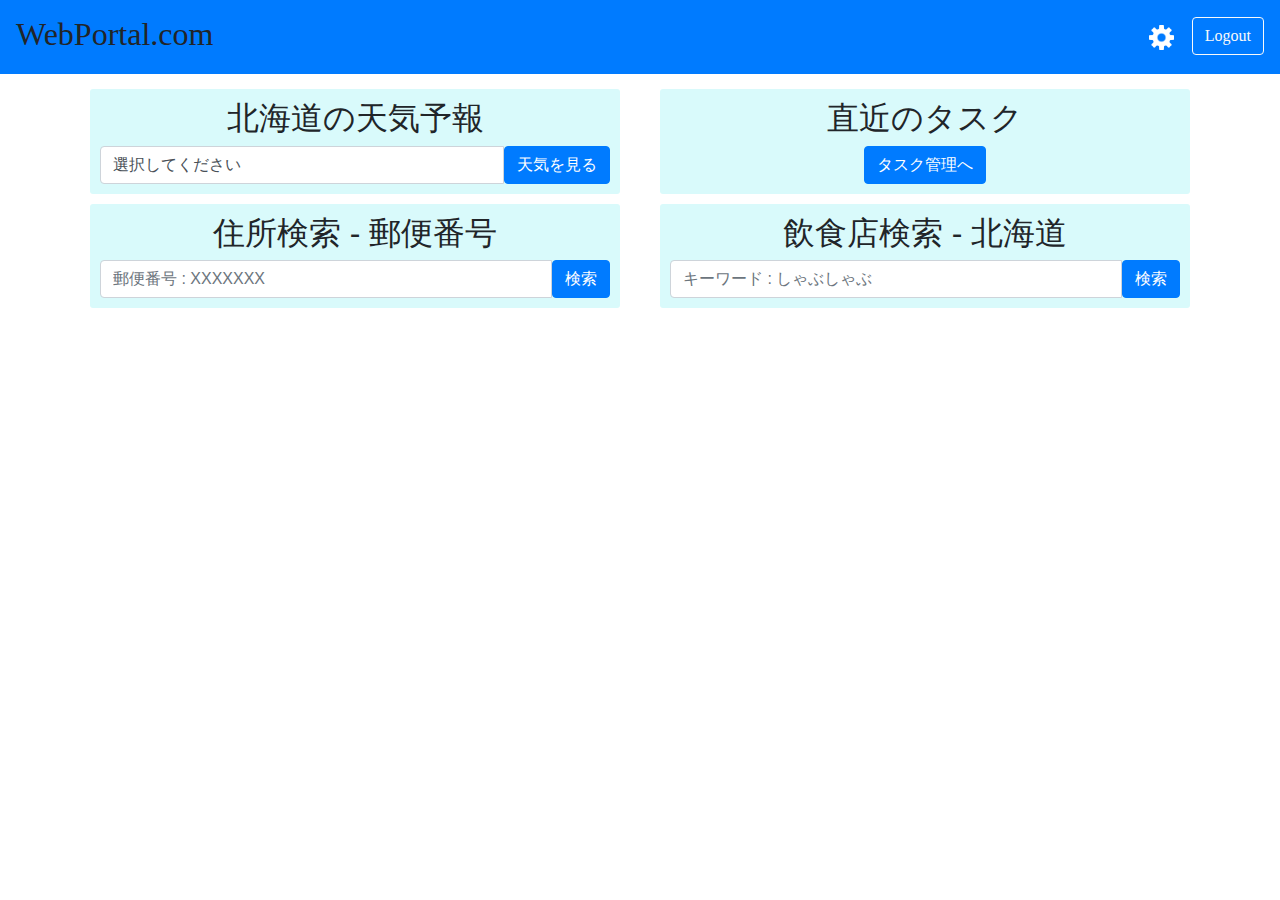
==== src/main/resources/templates/index.html @ de255bd8 "WebPortal-グルメ検索機能②" ====
<!DOCTYPE html>
<html xmlns:th="http://www.thymeleaf.org"
	xmlns:sec="http://www.thymeleaf.org/thymeleaf-extras-springsecurity4">
<head>

<meta charset="UTF-8">
<title>WebPortal Main</title>

<!-- モバイル設定 -->
<meta id="viewport" name="viewport"
	content="width=device-width, initial-scale=1, maximum-scale=1, user-scalable=no">
<link rel="manifest" th:href="@{/css/manifest.json}"
	crossorigin="use-credentials">
<meta name="application-name" content="WebPortal">
<meta name="mobile-web-app-capable" content="yes">
<meta name="apple-mobile-web-app-title" content="WebPortal">
<meta name="apple-mobile-web-app-capable" content="yes">
<meta name="apple-mobile-web-app-status-bar-style" content="black">

<!-- アイコン設定 -->
<link rel="icon" th:href="@{/img/favicon.ico}" sizes="192x192"
	href="../static/img/favicon.ico">
<link rel="shortcut icon" th:href="@{/img/favicon.ico}">
<link rel="apple-touch-icon" th:href="@{/img/favicon.ico}">
<link rel="apple-touch-icon" th:href="@{/img/favicon.ico}" sizes="192x192">
<link rel="apple-touch-icon" th:href="@{/img/favicon.ico}" sizes="58x58">

<!-- スタイル設定 -->
<link rel="stylesheet"
	href="https://stackpath.bootstrapcdn.com/bootstrap/4.3.1/css/bootstrap.min.css"
	integrity="sha384-ggOyR0iXCbMQv3Xipma34MD+dH/1fQ784/j6cY/iJTQUOhcWr7x9JvoRxT2MZw1T"
	crossorigin="anonymous">
<link rel="stylesheet" th:href="@{/css/ress.css}"
	href="../static/css/ress.css">
<link rel="stylesheet" th:href="@{/css/home.css}"
	href="../static/css/home.css">

</head>

<body th:classappend="${session.isDarkmode} ? 'mode-dark'">

	<!-- 共通ヘッダ -->
	<nav class="navbar navbar-expand-lg navbar-dark bg-primary">
		<h1>
			<a class="navbar-brand title-font" th:href="@{/}" style="font-family: cursive">WebPortal.com</a>
		</h1>
		<button class="navbar-toggler" type="button" data-toggle="collapse"
			data-target="#navbarToggler" aria-controls="navbarToggler"
			aria-expanded="false" aria-label="Toggle navigation">
			<span class="navbar-toggler-icon"></span>
		</button>
		<div class="collapse navbar-collapse" id="navbarToggler">
			<ul class="navbar-nav ml-auto mt-2 mt-lg-0">
				<li class="nav-item active"><a class="nav-link"
					th:href="@{/change}"> <img class="config-img"
						th:src="@{/img/config.png}" src="../static/img/config.png">
				</a></li>
				<li>
					<form class="my-2 my-lg-0" method="post" th:action="@{/logout}">
						<button class="btn btn-outline-light my-2 my-sm-0" type="submit" style="font-family: cursive">Logout</button>
					</form>
				</li>
			</ul>
		</div>
	</nav>

	<!-- コンテンツ -->
	<div class="container">
		<div class="row">
			
			<div class="col-sm-6">
				<div class="content-box">
					<h2>北海道の天気予報</h2>
					<form method="post" th:action="@{/weather}" name="form_weather">
					<div class="input-group">
					<select name="cityCode" class="form-control">
								<option value="">選択してください</option>
								<option value="011000">稚内</option>
								<option value="012010">旭川</option>
								<option value="012020">留萌</option>
								<option value="013010">網走</option>
								<option value="013020">北見</option>
								<option value="013030">紋別</option>
								<option value="014010">根室</option>
								<option value="014020">釧路</option>
								<option value="014030">帯広</option>
								<option value="015010">室蘭</option>
								<option value="015020">浦河</option>
								<option value="017010">函館</option>
								<option value="017020">江差</option>
								<option value="016010">札幌</option>
								<option value="016020">岩見沢</option>
								<option value="016030">俱知安</option>
							</select>
							<button type="submit" class="btn btn-primary">天気を見る</button>
					</div>
					</form>
				</div>
			</div>
			
			<div class="col-sm-6">
				<div class="content-box">
					<h2>直近のタスク</h2>
					<form method="get" th:action="@{/tasklist}" name="form_task">
								<button type="submit" class="btn btn-primary">タスク管理へ</button>
					</form>
				</div>
			</div>
			
			<div class="col-sm-6">
				<div class="content-box">
					<h2>住所検索 - 郵便番号</h2>
					<form method="post" th:action="@{/zip}" name="form_zip" onSubmit="return zipcheck()">
						<div class="input-group">
							<input type="number" class="form-control" name="zipcode"
								placeholder="郵便番号 : XXXXXXX"> <span
								class="input-group-btn">
								<button type="submit" class="btn btn-primary">検索</button>
							</span>
						</div>
					</form>
				</div>
			</div>
			
			<div class="col-sm-6">
				<div class="content-box">
					<h2>飲食店検索 - 北海道</h2>
					<form method="post" th:action="@{/gourmet}" name="form_gourme" onSubmit="return gourmecheck()">
						<div class="input-group">
							<input type="text" class="form-control" name="shopname"
								placeholder="キーワード : しゃぶしゃぶ"> <span
								class="input-group-btn">
								<button type="submit" class="btn btn-primary">検索</button>
							</span>
						</div>
					</form>
				</div>
			</div>

		</div>
	</div>

	<!-- 共通スクリプト -->
	<script src="https://code.jquery.com/jquery-3.3.1.slim.min.js"
		integrity="sha384-q8i/X+965DzO0rT7abK41JStQIAqVgRVzpbzo5smXKp4YfRvH+8abtTE1Pi6jizo"
		crossorigin="anonymous"></script>
	<script
		src="https://cdnjs.cloudflare.com/ajax/libs/popper.js/1.14.7/umd/popper.min.js"
		integrity="sha384-UO2eT0CpHqdSJQ6hJty5KVphtPhzWj9WO1clHTMGa3JDZwrnQq4sF86dIHNDz0W1"
		crossorigin="anonymous"></script>
	<script
		src="https://stackpath.bootstrapcdn.com/bootstrap/4.3.1/js/bootstrap.min.js"
		integrity="sha384-JjSmVgyd0p3pXB1rRibZUAYoIIy6OrQ6VrjIEaFf/nJGzIxFDsf4x0xIM+B07jRM"
		crossorigin="anonymous"></script>
		
		
	<!-- 入力チェックスクリプト -->
	<script type="text/javascript"> 
	
	function zipcheck(){

		var flag = 0;
		// 設定開始（必須にする項目を設定）

		if(document.form_zip.zipcode.value == ""){ //入力チェック
			flag = 1;
		}


		if(flag){
			window.alert('郵便番号を入力してください'); // 入力漏れでアラート表示
			return false; // 送信を中止
		}
		else{
			return true; // 送信を実行
		}
	
	}
	
	function gourmecheck(){

		var flag = 0;
		// 設定開始（必須にする項目を設定）

		if(document.form_gourme.shopname.value == ""){ //入力チェック
			flag = 1;
		}


		if(flag){
			window.alert('キーワードを入力してください'); // 入力漏れでアラート表示
			return false; // 送信を中止
		}
		else{
			return true; // 送信を実行
		}
	
	}
	</script>
</body>
</html>
---- src/main/resources/static/css/ress.css ----
/*!
 * ress.css • v1.2.2
 * MIT License
 * github.com/filipelinhares/ress
 */

/* # =================================================================
   # Global selectors
   # ================================================================= */

html {
  box-sizing: border-box;
  overflow-y: scroll; /* All browsers without overlaying scrollbars */
  -webkit-text-size-adjust: 100%; /* iOS 8+ */
}

*,
::before,
::after {
  background-repeat: no-repeat; /* Set `background-repeat: no-repeat` to all elements and pseudo elements */
  box-sizing: inherit;
}

::before,
::after {
  text-decoration: inherit; /* Inherit text-decoration and vertical align to ::before and ::after pseudo elements */
  vertical-align: inherit;
}

* {
  padding: 0; /* Reset `padding` and `margin` of all elements */
  margin: 0;
}

/* # =================================================================
   # General elements
   # ================================================================= */

/* Add the correct display in iOS 4-7.*/
audio:not([controls]) {
  display: none;
  height: 0;
}

hr {
  overflow: visible; /* Show the overflow in Edge and IE */
}

/*
* Correct `block` display not defined for any HTML5 element in IE 8/9
* Correct `block` display not defined for `details` or `summary` in IE 10/11
* and Firefox
* Correct `block` display not defined for `main` in IE 11
*/
article,
aside,
details,
figcaption,
figure,
footer,
header,
main,
menu,
nav,
section,
summary {
  display: block;
}

summary {
  display: list-item; /* Add the correct display in all browsers */
}

small {
  font-size: 80%; /* Set font-size to 80% in `small` elements */
}

[hidden],
template {
  display: none; /* Add the correct display in IE */
}

abbr[title] {
  border-bottom: 1px dotted; /* Add a bordered underline effect in all browsers */
  text-decoration: none; /* Remove text decoration in Firefox 40+ */
}

a {
  background-color: transparent; /* Remove the gray background on active links in IE 10 */
  -webkit-text-decoration-skip: objects; /* Remove gaps in links underline in iOS 8+ and Safari 8+ */
}

a:active,
a:hover {
  outline-width: 0; /* Remove the outline when hovering in all browsers */
}

code,
kbd,
pre,
samp {
  font-family: monospace, monospace; /* Specify the font family of code elements */
}

b,
strong {
  font-weight: bolder; /* Correct style set to `bold` in Edge 12+, Safari 6.2+, and Chrome 18+ */
}

dfn {
  font-style: italic; /* Address styling not present in Safari and Chrome */
}

/* Address styling not present in IE 8/9 */
mark {
  background-color: #ff0;
  color: #000;
}

/* https://gist.github.com/unruthless/413930 */
sub,
sup {
  font-size: 75%;
  line-height: 0;
  position: relative;
  vertical-align: baseline;
}

sub {
  bottom: -0.25em;
}

sup {
  top: -0.5em;
}

/* # =================================================================
   # Forms
   # ================================================================= */

input {
  border-radius: 0;
}

/* Apply cursor pointer to button elements */
button,
[type="button"],
[type="reset"],
[type="submit"],
[role="button"] {
  cursor: pointer;
}

/* Replace pointer cursor in disabled elements */
[disabled] {
  cursor: default;
}

[type="number"] {
  width: auto; /* Firefox 36+ */
}

[type="search"] {
  -webkit-appearance: textfield; /* Safari 8+ */
}

[type="search"]::-webkit-search-cancel-button,
[type="search"]::-webkit-search-decoration {
  -webkit-appearance: none; /* Safari 8 */
}

textarea {
  overflow: auto; /* Internet Explorer 11+ */
  resize: vertical; /* Specify textarea resizability */
}

button,
input,
optgroup,
select,
textarea {
  font: inherit; /* Specify font inheritance of form elements */
}

optgroup {
  font-weight: bold; /* Restore the font weight unset by the previous rule. */
}

button {
  overflow: visible; /* Address `overflow` set to `hidden` in IE 8/9/10/11 */
}

/* Remove inner padding and border in Firefox 4+ */
button::-moz-focus-inner,
[type="button"]::-moz-focus-inner,
[type="reset"]::-moz-focus-inner,
[type="submit"]::-moz-focus-inner {
  border-style: 0;
  padding: 0;
}

/* Replace focus style removed in the border reset above */
button:-moz-focusring,
[type="button"]::-moz-focus-inner,
[type="reset"]::-moz-focus-inner,
[type="submit"]::-moz-focus-inner {
  outline: 1px dotted ButtonText;
}

button,
html [type="button"], /* Prevent a WebKit bug where (2) destroys native `audio` and `video`controls in Android 4 */
[type="reset"],
[type="submit"] {
  -webkit-appearance: button; /* Correct the inability to style clickable types in iOS */
}

button,
select {
  text-transform: none; /* Firefox 40+, Internet Explorer 11- */
}

/* Remove the default button styling in all browsers */
button,
input,
select,
textarea {
  background-color: transparent;
  border-style: none;
  color: inherit;
}

/* Style select like a standard input */
select {
  -moz-appearance: none; /* Firefox 36+ */
  -webkit-appearance: none; /* Chrome 41+ */
}

select::-ms-expand {
  display: none; /* Internet Explorer 11+ */
}

select::-ms-value {
  color: currentColor; /* Internet Explorer 11+ */
}

legend {
  border: 0; /* Correct `color` not being inherited in IE 8/9/10/11 */
  color: inherit; /* Correct the color inheritance from `fieldset` elements in IE */
  display: table; /* Correct the text wrapping in Edge and IE */
  max-width: 100%; /* Correct the text wrapping in Edge and IE */
  white-space: normal; /* Correct the text wrapping in Edge and IE */
}

::-webkit-file-upload-button {
  -webkit-appearance: button; /* Correct the inability to style clickable types in iOS and Safari */
  font: inherit; /* Change font properties to `inherit` in Chrome and Safari */
}

[type="search"] {
  -webkit-appearance: textfield; /* Correct the odd appearance in Chrome and Safari */
  outline-offset: -2px; /* Correct the outline style in Safari */
}

/* # =================================================================
   # Specify media element style
   # ================================================================= */

img {
  border-style: none; /* Remove border when inside `a` element in IE 8/9/10 */
}

/* Add the correct vertical alignment in Chrome, Firefox, and Opera */
progress {
  vertical-align: baseline;
}

svg:not(:root) {
  overflow: hidden; /* Internet Explorer 11- */
}

audio,
canvas,
progress,
video {
  display: inline-block; /* Internet Explorer 11+, Windows Phone 8.1+ */
}

/* # =================================================================
   # Accessibility
   # ================================================================= */

/* Hide content from screens but not screenreaders */
@media screen {
  [hidden~="screen"] {
    display: inherit;
  }
  [hidden~="screen"]:not(:active):not(:focus):not(:target) {
    position: absolute !important;
    clip: rect(0 0 0 0) !important;
  }
}

/* Specify the progress cursor of updating elements */
[aria-busy="true"] {
  cursor: progress;
}

/* Specify the pointer cursor of trigger elements */
[aria-controls] {
  cursor: pointer;
}

/* Specify the unstyled cursor of disabled, not-editable, or otherwise inoperable elements */
[aria-disabled] {
  cursor: default;
}

/* # =================================================================
   # Selection
   # ================================================================= */

/* Specify text selection background color and omit drop shadow */

::-moz-selection {
  background-color: #b3d4fc; /* Required when declaring ::selection */
  color: #000;
  text-shadow: none;
}

::selection {
  background-color: #b3d4fc; /* Required when declaring ::selection */
  color: #000;
  text-shadow: none;
}
---- src/main/resources/static/css/home.css ----
/*
 共通のCSS設定を記載.
 1ページにしか使わない設定は、各html内で直接styleタグで指定する.
 */

body {
	text-align: center;
}

h1 {
	font-family: 'arial black';
}

.container {
	margin-top: 10px;
}

.content-box {
	min-width :250px;
	margin: 5px;
	padding: 10px;
	border-radius: 3px;
	background-color: #d9fafb;
	text-align: center
}

.content-box ul {
	list-style: none;
}

.title-font {
	font-size: 2rem;
}

.config-img {
	margin: 0 10px;
	width: 25px;
}

.back-red {
	background-color: red;
}

.button-logout {
	position: fixed;
	font-size: 1rem;
	right: -15px;
	top: 0px;
}

.input-form {
	margin: 20px auto;
	max-width: 600px;
}

.input-group {
   text-align:center;
}

.mode-dark {
	color: black;
	background-color: black;
}
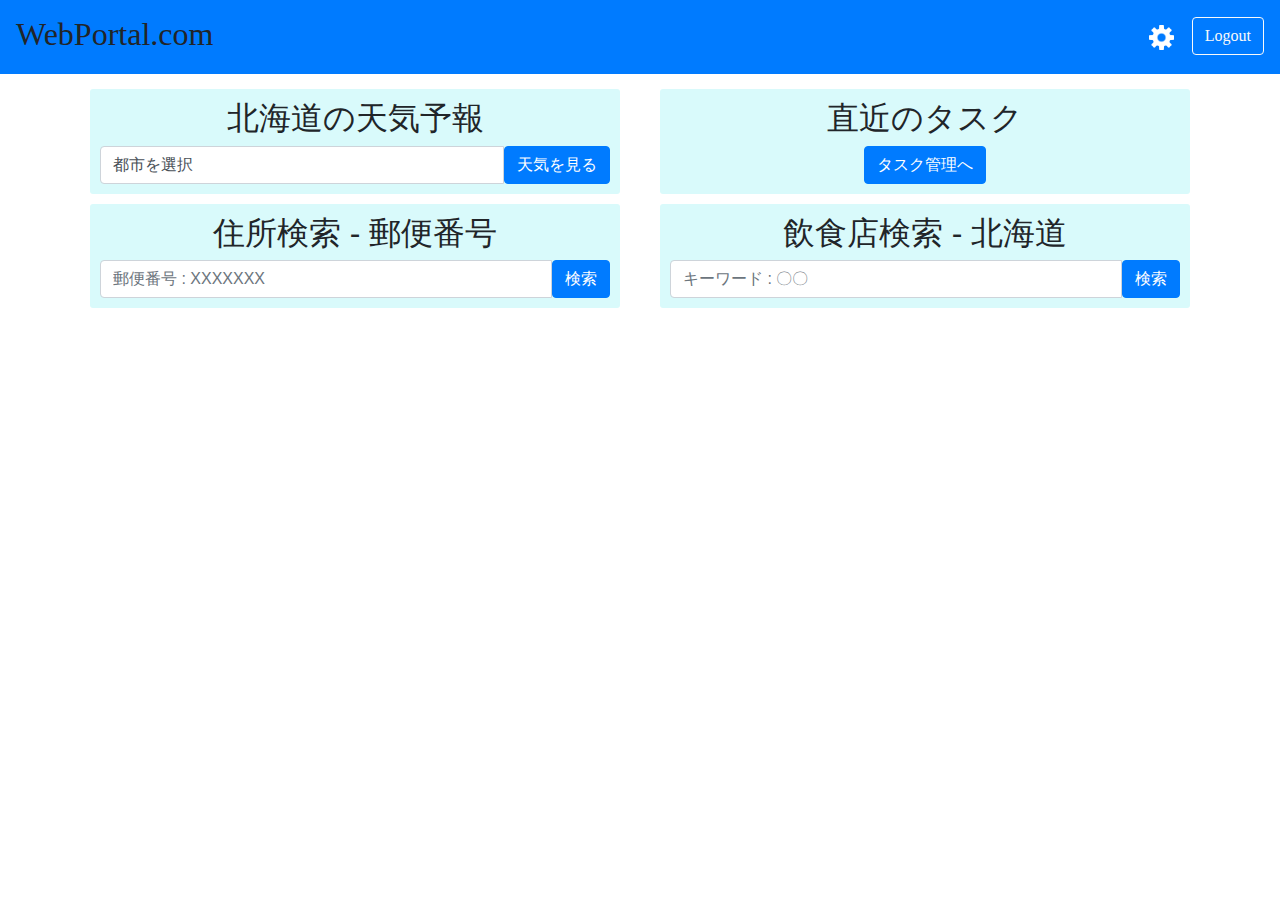
==== commit 19f8760c: "WebPortal-天気予報検索機能②③" ====
--- a/src/main/resources/templates/index.html
+++ b/src/main/resources/templates/index.html
@@ -71,10 +71,10 @@
 			<div class="col-sm-6">
 				<div class="content-box">
 					<h2>北海道の天気予報</h2>
-					<form method="post" th:action="@{/weather}" name="form_weather">
+					<form method="post" th:action="@{/weather}" name="form_weather" onSubmit="return selectcheck()">
 					<div class="input-group">
 					<select name="cityCode" class="form-control">
-								<option value="">選択してください</option>
+								<option value="">都市を選択</option>
 								<option value="011000">稚内</option>
 								<option value="012010">旭川</option>
 								<option value="012020">留萌</option>
@@ -125,10 +125,10 @@
 			<div class="col-sm-6">
 				<div class="content-box">
 					<h2>飲食店検索 - 北海道</h2>
-					<form method="post" th:action="@{/gourmet}" name="form_gourme" onSubmit="return gourmecheck()">
+					<form method="post" th:action="@{/gourmet}" name="form_gourme" onSubmit="return gourmetcheck()">
 						<div class="input-group">
 							<input type="text" class="form-control" name="shopname"
-								placeholder="キーワード : しゃぶしゃぶ"> <span
+								placeholder="キーワード : 〇〇"> <span
 								class="input-group-btn">
 								<button type="submit" class="btn btn-primary">検索</button>
 							</span>
@@ -157,12 +157,32 @@
 	<!-- 入力チェックスクリプト -->
 	<script type="text/javascript"> 
 	
-	function zipcheck(){
+	function selectcheck(){
 
 		var flag = 0;
 		// 設定開始（必須にする項目を設定）
 
-		if(document.form_zip.zipcode.value == ""){ //入力チェック
+		if(document.form_weather.cityCode.value == ""){ // 入力チェック
+			flag = 1;
+		}
+
+
+		if(flag){
+			window.alert('都市を選択してください'); // 入力漏れでアラート表示
+			return false; // 送信を中止
+		}
+		else{
+			return true; // 送信を実行
+		}
+	
+	}
+	
+	function zipcheck(){
+
+		var flag = 0;
+		// 設定開始（必須にする項目を設定）
+
+		if(document.form_zip.zipcode.value == ""){ // 入力チェック
 			flag = 1;
 		}
 
@@ -177,12 +197,12 @@
 	
 	}
 	
-	function gourmecheck(){
+	function gourmetcheck(){
 
 		var flag = 0;
 		// 設定開始（必須にする項目を設定）
 
-		if(document.form_gourme.shopname.value == ""){ //入力チェック
+		if(document.form_gourme.shopname.value == ""){ // 入力チェック
 			flag = 1;
 		}
 
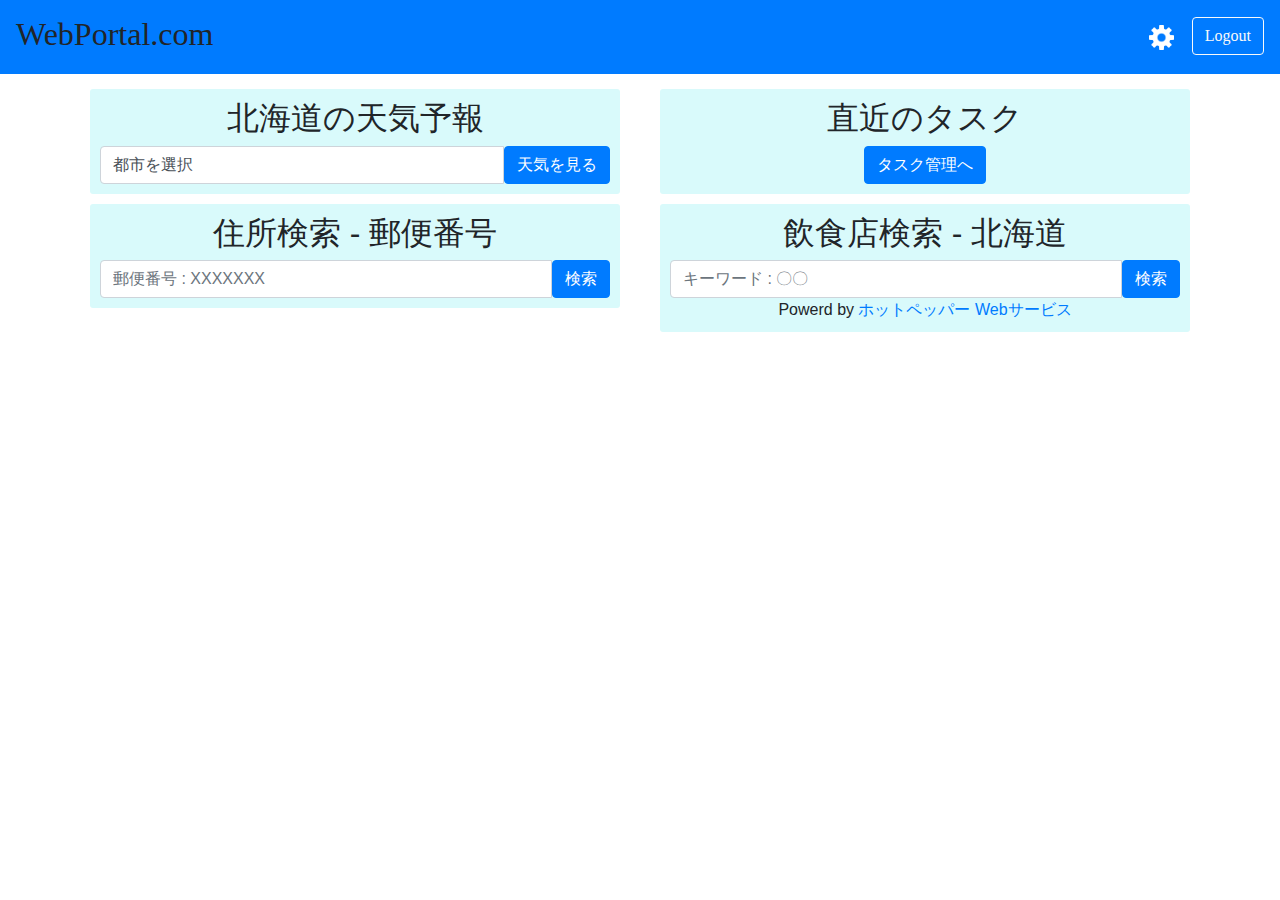
==== commit 97c82467: "WebPortal-グルメ検索機能②_2" ====
--- a/src/main/resources/templates/index.html
+++ b/src/main/resources/templates/index.html
@@ -128,11 +128,10 @@
 					<form method="post" th:action="@{/gourmet}" name="form_gourme" onSubmit="return gourmetcheck()">
 						<div class="input-group">
 							<input type="text" class="form-control" name="shopname"
-								placeholder="キーワード : 〇〇"> <span
-								class="input-group-btn">
+								placeholder="キーワード : 〇〇">
 								<button type="submit" class="btn btn-primary">検索</button>
-							</span>
 						</div>
+						 <span><a> Powerd by </a><a href="https://webservice.recruit.co.jp/index.html">ホットペッパー Webサービス</a></span>
 					</form>
 				</div>
 			</div>
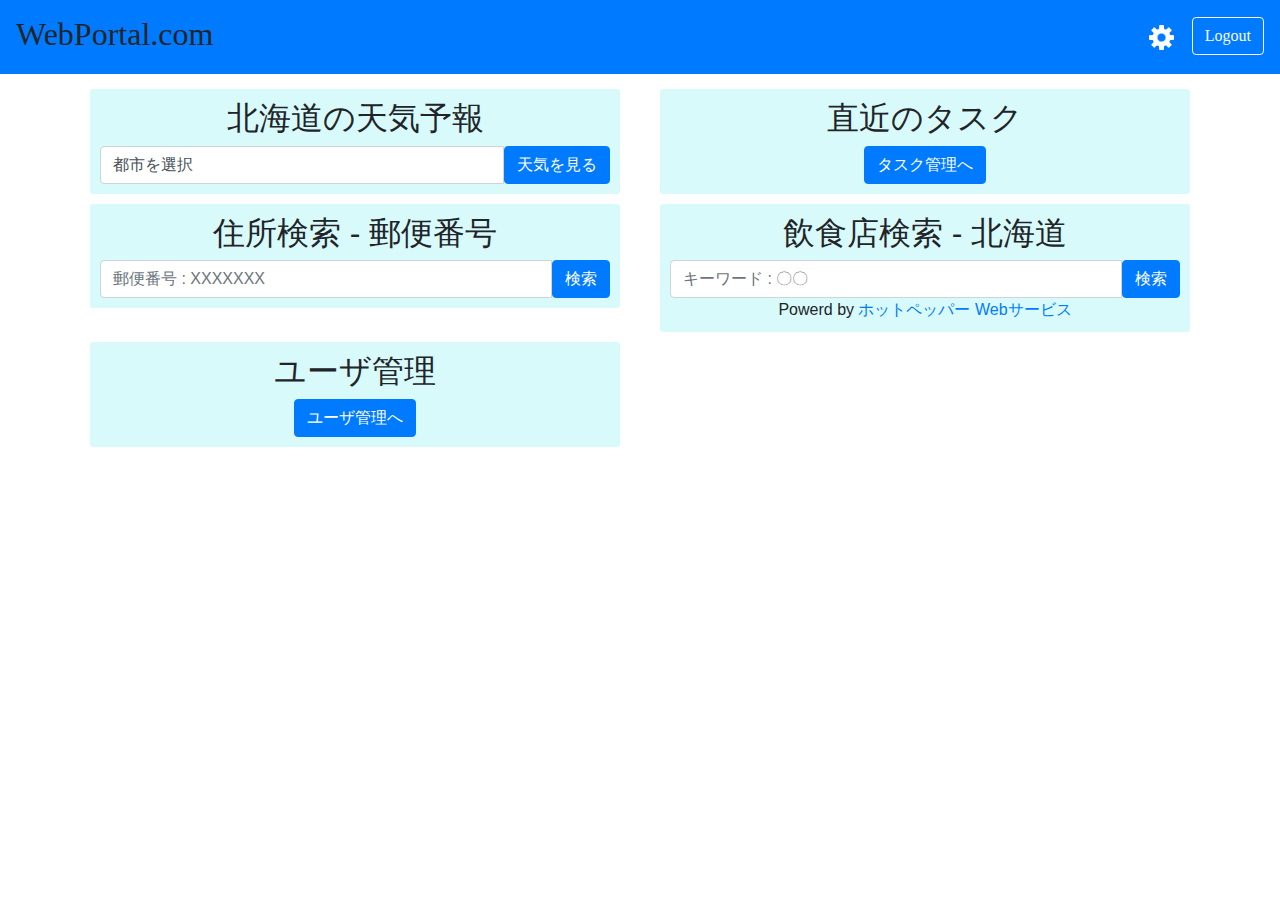
==== commit 2892e3ea: "WebPortal-ユーザ管理機能①②" ====
--- a/src/main/resources/templates/index.html
+++ b/src/main/resources/templates/index.html
@@ -135,6 +135,16 @@
 					</form>
 				</div>
 			</div>
+			
+			<div class="col-sm-6" role="presentation" sec:authorize="hasRole('ADMIN')">
+				<!-- 管理者のみのコンテンツ -->
+				<div class="content-box">
+					<h2>ユーザ管理</h2>
+					<form method="get" th:action="@{/user/list}" name="form_user" onSubmit="return usercheck()">
+						<button type="submit" class="btn btn-primary">ユーザ管理へ</button>
+					</form>
+				</div>
+			</div>
 
 		</div>
 	</div>
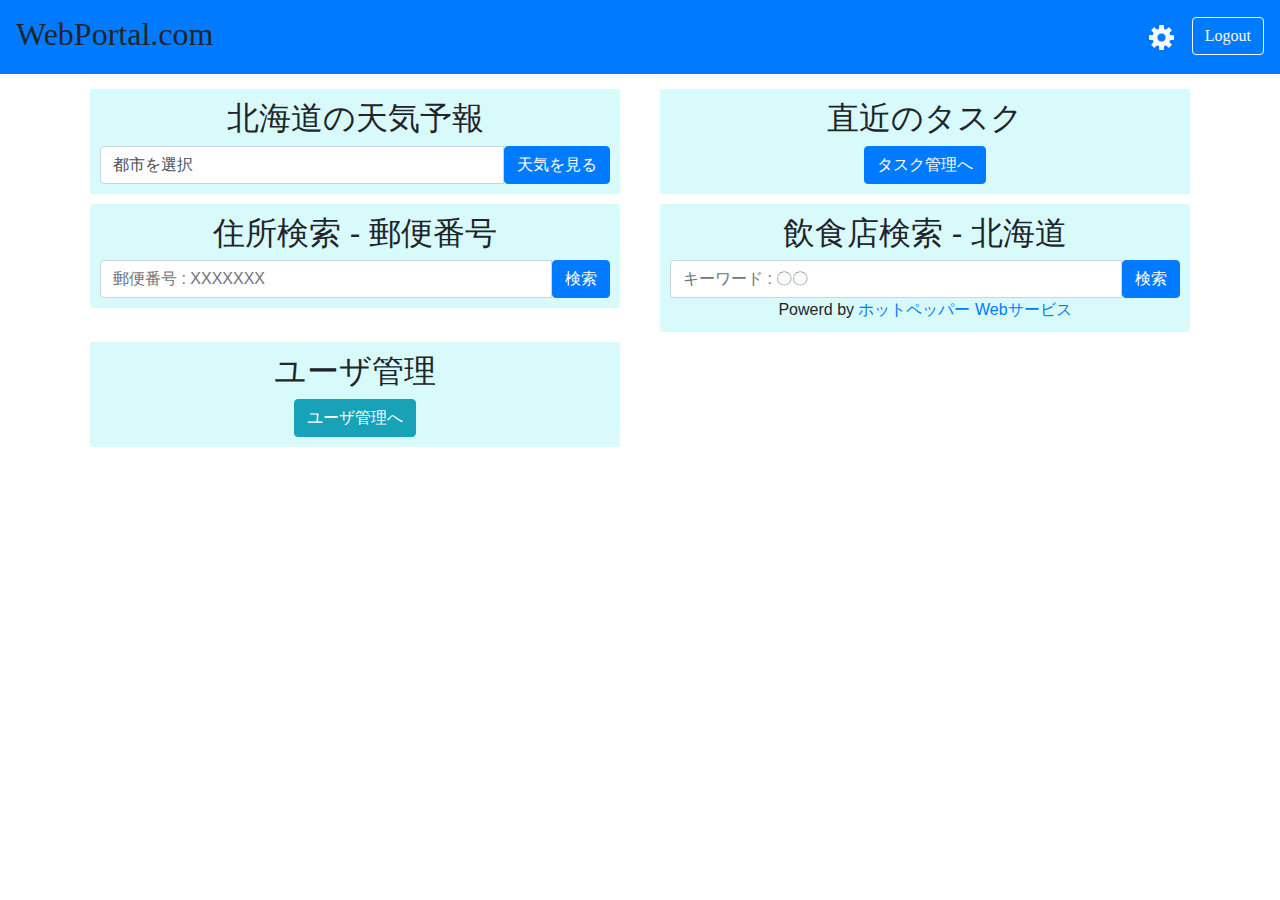
==== commit eb2b72d5: "WebPortal-ユーザ管理機能⑦_2" ====
--- a/src/main/resources/templates/index.html
+++ b/src/main/resources/templates/index.html
@@ -113,10 +113,8 @@
 					<form method="post" th:action="@{/zip}" name="form_zip" onSubmit="return zipcheck()">
 						<div class="input-group">
 							<input type="number" class="form-control" name="zipcode"
-								placeholder="郵便番号 : XXXXXXX"> <span
-								class="input-group-btn">
+								placeholder="郵便番号 : XXXXXXX">
 								<button type="submit" class="btn btn-primary">検索</button>
-							</span>
 						</div>
 					</form>
 				</div>
@@ -131,7 +129,7 @@
 								placeholder="キーワード : 〇〇">
 								<button type="submit" class="btn btn-primary">検索</button>
 						</div>
-						 <span><a> Powerd by </a><a href="https://webservice.recruit.co.jp/index.html">ホットペッパー Webサービス</a></span>
+						 <span><a> Powerd by </a><a href="https://webservice.recruit.co.jp/index.html" target="new">ホットペッパー Webサービス</a></span>
 					</form>
 				</div>
 			</div>
@@ -141,7 +139,7 @@
 				<div class="content-box">
 					<h2>ユーザ管理</h2>
 					<form method="get" th:action="@{/user/list}" name="form_user" onSubmit="return usercheck()">
-						<button type="submit" class="btn btn-primary">ユーザ管理へ</button>
+						<button type="submit" class="btn btn-info">ユーザ管理へ</button>
 					</form>
 				</div>
 			</div>
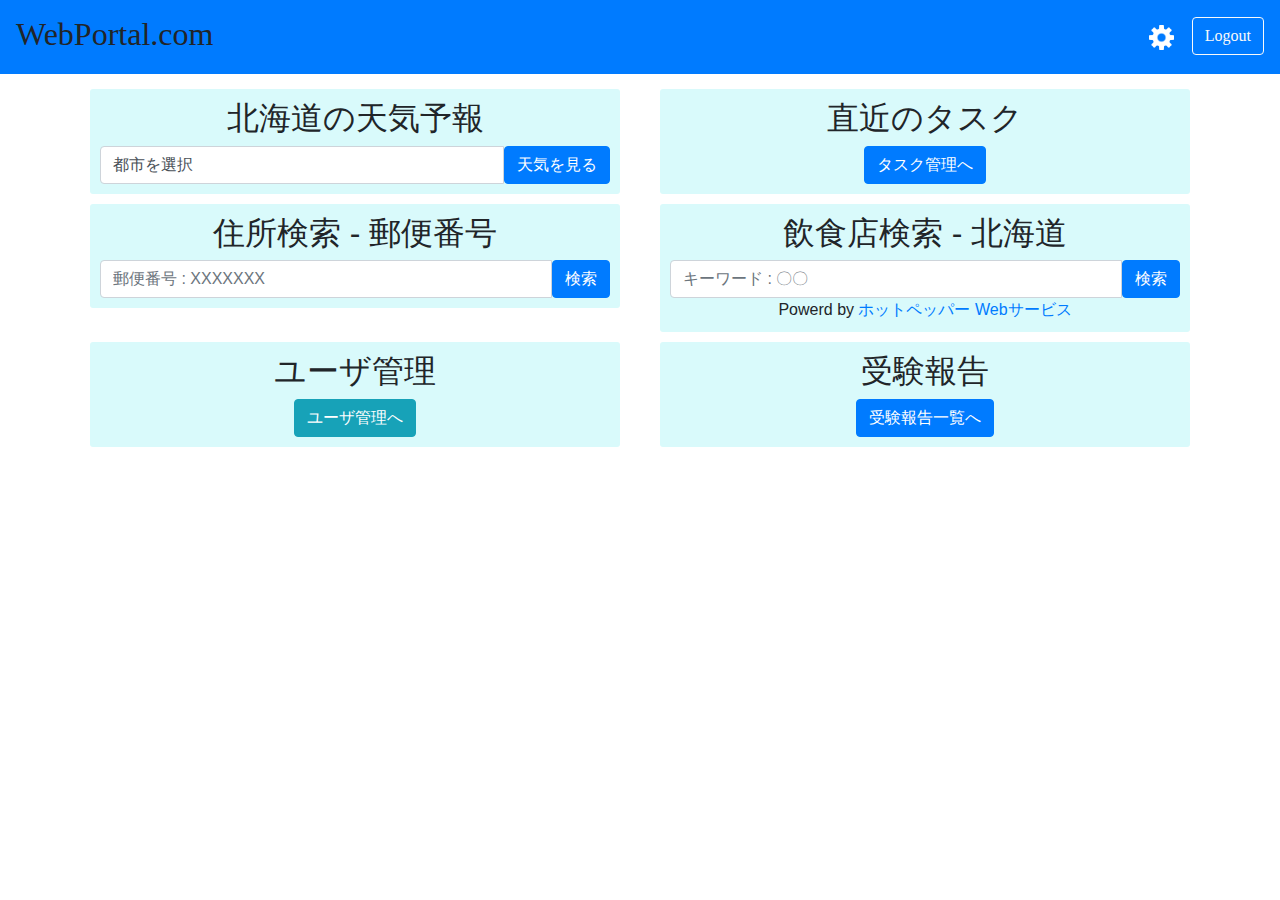
==== commit cd753a68: "受験報告" ====
--- a/src/main/resources/templates/index.html
+++ b/src/main/resources/templates/index.html
@@ -143,6 +143,15 @@
 					</form>
 				</div>
 			</div>
+			
+			<div class="col-sm-6">
+				<div class="content-box">
+					<h2>受験報告</h2>
+					<form method="get" th:action="@{/testreport/list}" name="form_report">
+								<button type="submit" class="btn btn-primary">受験報告一覧へ</button>
+					</form>
+				</div>
+			</div>
 
 		</div>
 	</div>
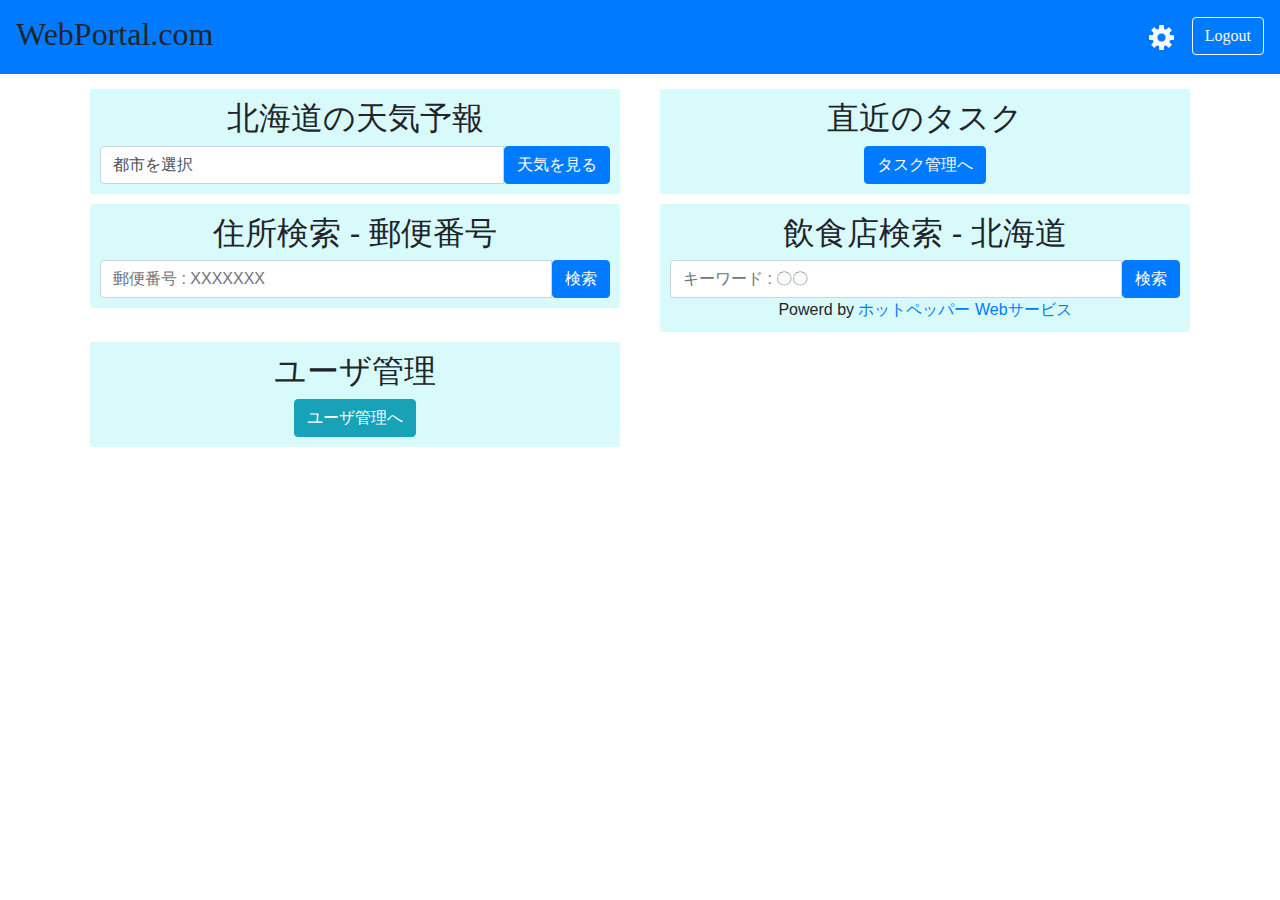
==== commit 72c5e77e: "受験報告削除" ====
--- a/src/main/resources/templates/index.html
+++ b/src/main/resources/templates/index.html
@@ -143,15 +143,6 @@
 					</form>
 				</div>
 			</div>
-			
-			<div class="col-sm-6">
-				<div class="content-box">
-					<h2>受験報告</h2>
-					<form method="get" th:action="@{/testreport/list}" name="form_report">
-								<button type="submit" class="btn btn-primary">受験報告一覧へ</button>
-					</form>
-				</div>
-			</div>
 
 		</div>
 	</div>
